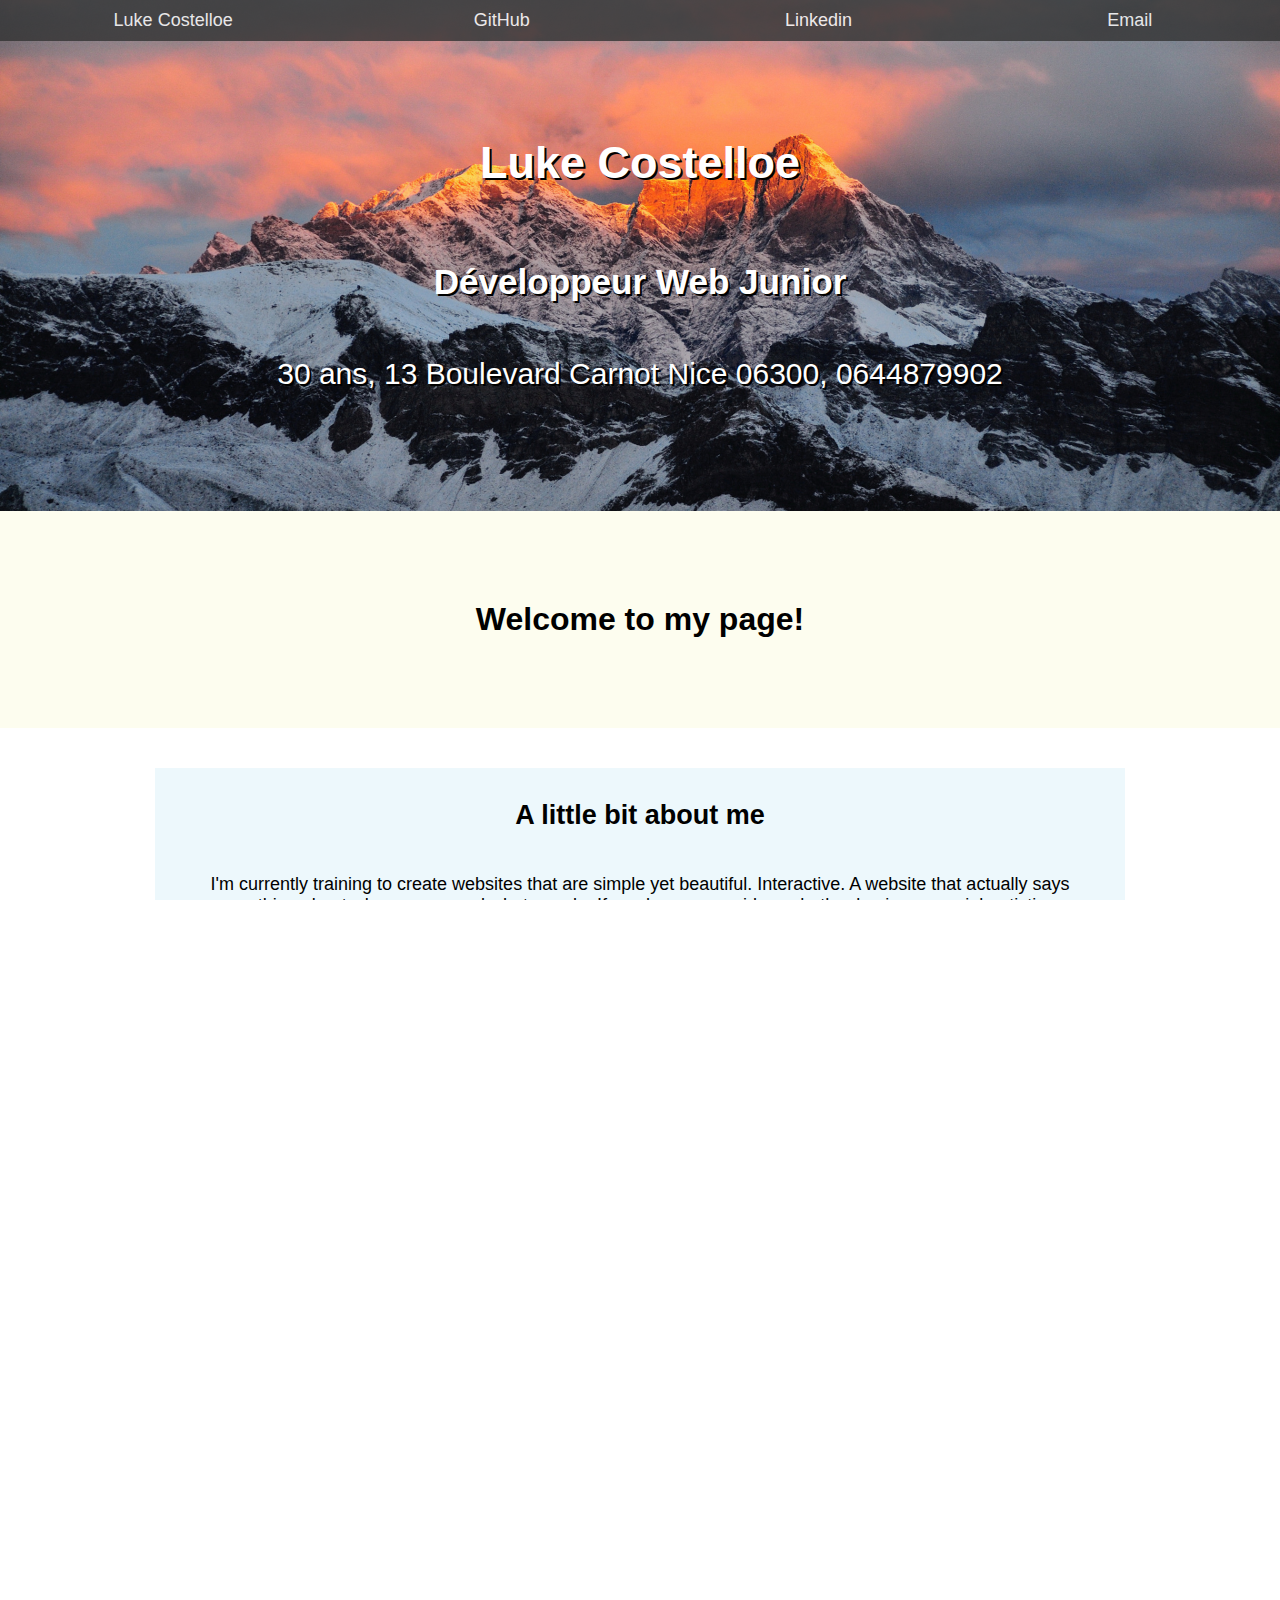
==== index.html @ 7882e833 "me b" ====
<!DOCTYPE html>
<html lang="en">
  <head>
    <meta charset="UTF-8" />
    <meta http-equiv="X-UA-Compatible" content="IE=edge" />
    <meta name="viewport" content="width=device-width, initial-scale=1.0" />
    <title>Luke Costelloe CV</title>
    <link rel="stylesheet" href="CV.css" />
    <script src="CV.js"></script>
  </head>

  <body>
    <ul>
      <li class="LC">Luke Costelloe</li>

      <li>
        <a href="https://github.com/lukostelloe" target="_blank">GitHub</a>
      </li>
      <li>
        <a
          href="https://www.linkedin.com/in/luke-costelloe-7a88b7139/"
          target="_blank"
          >Linkedin</a
        >
      </li>
      <li><a href="mailto:lukostelloe@gmail.com" target="_blank">Email</a></li>
    </ul>

    <!-- HEADER -->

    <header class="header">
      <h2 id="headername">Luke Costelloe</h2>
      <h3>Développeur Web Junior</h3>
      <p>30 ans, 13 Boulevard Carnot Nice 06300, 0644879902</p>
    </header>
    <h3 class="welcomeline">Welcome to my page!</h3>
    <div id="grid">
      <div class="aboutme">
        <h2 class="heading">A little bit about me</h2>
        <p>
          I'm currently training to create websites that are simple yet
          beautiful. Interactive. A website that actually says something about
          who you are and what you do. If you have a new idea, whether business,
          social, artistic or otherwise, I want to make a website for you! Have
          a look around and hopefully I'll hear from you soon. Luke
        </p>
      </div>

      <div class="progress">
        <h2 class="heading">Langues</h2>
        <div>
          <div class="progressbar">
            <div>
              <h2>Francais</h2>
            </div>
            <progress class="progressbars" value="80" max="100"></progress>
            <div>
              <h2>Anglais</h2>
              <progress class="progressbars" value="100" max="100"></progress>
            </div>
          </div>
        </div>
      </div>

      <div class="experpro">
        <h2 class="experience">Expérience Professionnelle</h2>
        <p>
          Juin 2020 - Septembre 2020 Serveur / Barman - DZ , Tallard , Hautes -
          Alpes
        </p>
        <p>Août 2018 - Décembre 2019 Barman - Ma Nolan's , Nice , 06</p>
        <p>Mars 2017 - Avril 2018 Technicien de laboratoire - NVRL , Dublin</p>
      </div>

      <div class="competences">
        <h2>Competences</h2>
        <div class="complogos">
          <img class="clogos" src="html5logo.jpg" />
          <p class="descriptions">Beautifully designed websites with HTML</p>
          <img class="clogos" src="css3logo.jpg" />
          <p class="descriptions">Subtle but impressive stylings with CSS</p>
          <img class="clogos" src="javascriptlogo.jpg" />
          <p class="descriptions">Intuitive and fun interactions with JS</p>
          <img class="clogos" src="bootstraplogo.jpg" />
          <p class="descriptions">Fast results with bootstrap</p>
        </div>
      </div>

      <section class="quote">
        <h2>Testimonials</h2>
        <div id="quotes">
          <div class="faces">
            <div class="container">
              <img
                src="abdiel.jpg"
                alt="Avatar"
                class="image"
                style="width: 50%"
              />
              <div class="middle">
                <div class="text">"I'm so happy with the service!" Abdiel</div>
              </div>
            </div>

            <div class="container">
              <img
                src="dimitri.JPG"
                alt="Avatar"
                class="image"
                style="width: 50%"
              />
              <div class="middle">
                <div class="text">
                  "Luke is a pleasure to work with!" Dimitri
                </div>
              </div>
            </div>

            <div class="container">
              <img
                src="kevin.png"
                alt="Avatar"
                class="image"
                style="width: 50%"
              />
              <div class="middle">
                <div class="text">"Excellent service, thank you" Kevin</div>
              </div>
            </div>
          </div>
        </div>
      </section>

      <div class="questionform">
        <h2 class="heading">Souhaitez-vous me contacter?</h2>
        <form action="/action_page.php">
          <label for="fname">Prénom</label>
          <input
            type="text"
            id="fname"
            name="firstname"
            placeholder="Votre prénom.."
          />

          <label for="lname">Nom</label>
          <!-- <br /> -->
          <input
            type="text"
            id="lname"
            name="lastname"
            placeholder="Votre nom.."
          />
          <!-- <br /> -->

          <label for="email">Email</label>
          <!-- <br /> -->
          <input
            type="email"
            id="email"
            name="email"
            placeholder="Votre email.."
          />
          <!-- <br /> -->

          <label for="country">Pays</label>
          <!-- <br /> -->
          <select id="country" name="country">
            <option value="france">France</option>
            <option value="canada">Irland</option>
            <option value="usa">USA</option>
            <option value="UK">UK</option>
            <option value="australie">Australie</option>
          </select>
          <!-- <br /> -->
          <label for="subject">Matière</label>
          <!-- <br /> -->
          <textarea
            id="subject"
            name="subject"
            placeholder="Écris quelque chose.."
            style="height: 100px"
            maxlength="500"
            ;
          ></textarea>

          <input type="submit" value="Submit" />
        </form>
      </div>
    </div>

    <!-- FOOTER -->
    <footer>
      <p>
        Auteur: Luke Costelloe - 2021
        <a href="mailto:lukostelloe@gmail.com">lukostelloe@gmail.com</a>
        <img class="htmlcssjs" src="theselogos.png" />
        <img class="photoshoplogo" src="ps.png" />
      </p>
    </footer>
  </body>
</html>
---- CV.css ----
html,
body {
  background-color: #ffffff;
  margin: 0;
  padding: 0;
  font-family: "Franklin Gothic Medium", "Arial Narrow", Arial, sans-serif;
  width: 100%;
  height: 100%;
  overflow-x: hidden;
}

p {
  margin: 20px;
}

/* NAVBAR */

ul {
  display: flex;
  justify-content: space-between;
  list-style-type: none;
  margin: 0;
  padding: 0;
  background-color: #333;
  position: fixed;
  top: 0;
  width: 100%;
  opacity: 0.8;
  z-index: 500;
  font-size: 18px;
  animation: swipein 1s;
}

@keyframes swipein {
  from {
    transform: translateX(-100%);
  }

  to {
    transform: translateX(0%);
  }
}

li {
  margin: auto;
  padding: 10px 10px;
}

li a {
  color: white;
  padding: 10px 14px;
  text-decoration: none;
}

li a:hover:not(.active) {
  background-color: rgb(231, 238, 170);
  color: black;
  transition: box-shadow 0.3s ease-in;
}

/* WELCOME LINE */

.welcomeline {
  display: flex;
  flex-direction: row;
  justify-content: center;
  font-size: xx-large;
  margin: 0 auto;
  padding: 90px;
  background-color: #fdfdef;
  animation: swipe 1s;
}

.welcomeline:hover {
  box-shadow: 50px 5px 35px 15px rgb(138, 145, 146);
  transition: box-shadow 0.3s ease-in-out;
}
@keyframes swipe {
  from {
    transform: translateX(100%);
  }

  to {
    transform: translateX(0%);
  }
}

/* HEADER */

.header {
  display: flex;
  flex-direction: column;
  top: 0px;
  left: 0px;
  padding: 100px;
  text-align: center;
  background: url(bighill.jpg) center center;
  background-size: cover;
  color: white;
  font-size: 30px;
  text-shadow: 2px 2px black;
  align-items: center;
  animation: appear 3s;
}

@keyframes appear {
  from {
    opacity: 0.3;
  }
  to {
    opacity: 1;
  }
}

.header:hover {
  box-shadow: 1px 1px 50px 10px rgb(138, 145, 146);
  transition: box-shadow 0.3s ease-in-out;
}

.LC {
  color: white;
}

.heading {
  text-align: center;
  align-items: center;
  justify-content: center;
}

/* BIO */

.aboutme {
  display: flex;
  flex-direction: column;
  justify-content: center;
  align-items: center;
  margin: 0 auto;
  background-color: #edf8fc;
  max-width: 950px;
  width: 90%;
  margin: 40px auto;
  padding: 10px;
  text-align: center;
  font-size: 18px;
}

.aboutme:hover {
  box-shadow: 1px 1px 50px 10px rgb(188, 195, 196);
  transition: box-shadow 0.3s ease-in-out;
}

/* LANGUAGESPROGRESS */

.progress {
  display: flex;
  flex-direction: column;
  justify-content: center;
  align-items: center;
  text-align: center;
  max-width: 950px;
  margin: 0 auto;
  margin-bottom: 10px;
  background-color: #edf8fc;
  width: 90%;
  padding: 10px;
  font-size: 18px;
}

.progress:hover {
  box-shadow: 1px 1px 50px 10px rgb(188, 195, 196);
  transition: box-shadow 0.3s ease-in-out;
}

/* EXPERPRO */

.experpro {
  display: flex;
  flex-direction: column;
  justify-content: center;
  align-items: center;
  max-width: 950px;
  margin-bottom: 10px;
  background-color: #edf8fc;
  width: 90%;
  margin: 50px auto;
  padding: 10px;
  text-align: left;
  font-size: 18px;
}

.experpro:hover {
  box-shadow: 1px 1px 50px 10px rgb(188, 195, 196);
  transition: box-shadow 0.3s ease-in-out;
}

/* COMPETENCES */

.competences {
  display: flex;
  flex-direction: column;
  justify-content: center;
  align-items: center;
  max-width: 950px;
  margin-bottom: 10px;
  background-color: #edf8fc;
  width: 90%;
  margin: 50px auto;
  padding: 10px;
  text-align: left;
  font-size: 18px;
}

.complogos {
  display: grid;
  grid-template-columns: repeat(4, auto);
}

.clogos {
  height: 180px;
  width: 180px;
  padding: 30px;
}

.descriptions {
  opacity: 0;
}

.clogos:hover {
  box-shadow: 1px 1px 50px 10px rgb(188, 195, 196);
  transition: box-shadow 0.3s ease-in-out;
}

.clogos:hover + .descriptions {
  transition: opacity 2s;
  opacity: 1;
}

.competences:hover {
  box-shadow: 1px 1px 50px 10px rgb(188, 195, 196);
  transition: box-shadow 0.3s ease-in-out;
}

/* TESTIMONIALS */

#quotes {
  display: flex;
  flex-direction: row-reverse;
}

.quote {
  display: flex;
  flex-direction: column;
  justify-content: center;
  align-items: center;
  text-align: center;
  margin: 50px auto;
  background-color: #edf8fc;
  width: 90%;
}

.quote:hover {
  box-shadow: 1px 1px 50px 10px rgb(188, 195, 196);
  transition: box-shadow 2s ease-in-out;
}

.faces {
  display: flex;
  margin-bottom: 30px;
}

.container {
  position: relative;
  width: 50%;
}

.image {
  opacity: 1;
  display: block;
  height: auto;
  transition: 0.5s ease;
  backface-visibility: hidden;
  margin: 0 auto;
  padding: 5px;
  border-radius: 50px;
}

.middle {
  transition: 0.5s ease;
  opacity: 0;
  position: absolute;
  top: 50%;
  left: 50%;
  transform: translate(-50%, -50%);
  -ms-transform: translate(-50%, -50%);
}

.container:hover .image {
  opacity: 0.3;
}

.container:hover .middle {
  opacity: 1;
}

.text {
  background-color: #edf8fc;
  color: black;
  font-size: 16px;
  padding: 16px 32px;
}

/* CONTACTFORM */

.questionform {
  display: grid;
  background-color: #edf8fc;
  padding: 20px;
  width: 90%;
  margin: 0 auto;
  font-size: 18px;
  justify-content: center;
  align-items: center;
}
.questionform:hover {
  box-shadow: 1px 1px 50px 10px rgb(188, 195, 196);
  transition: box-shadow 0.3s ease-in-out;
}

input[type="text"],
select,
textarea {
  margin: auto;
  width: 100%;
  padding: 12px;
  border: 1px solid #ccc;
  border-radius: 4px;
  box-sizing: border-box;
  margin-top: 6px;
  margin-bottom: 16px;
  resize: vertical;
}

input[type="email"],
select,
textarea {
  margin: auto;
  width: 100%;
  padding: 12px;
  border: 1px solid #ccc;
  border-radius: 4px;
  box-sizing: border-box;
  margin-top: 6px;
  margin-bottom: 16px;
  resize: vertical;
}

input[type="submit"] {
  background-color: #59cefc;
  color: white;
  padding: 12px 20px;
  border: none;
  border-radius: 4px;
  cursor: pointer;
}

input[type="submit"]:hover {
  background-color: #56e2f5;
}

/* FOOTER */

footer {
  display: flex;
  justify-content: center;
  margin: 0 auto;
  background-color: #333;
  height: auto;
  color: silver;
  border-top: solid 2px gray;
  padding: auto;
  font-size: 18px;
  text-align: center;
}

.htmlcssjs {
  width: 100px;
  margin: 0 auto;
}

.photoshoplogo {
  width: 30px;
  margin: 0 auto;
}

@media only screen and (max-width: 600px) {
  ul {
    display: grid;
    grid-template-columns: repeat(2, auto);
    align-items: center;
    justify-content: center;
    text-align: center;
  }

  .faces {
    display: flex;
    flex-direction: column;
    justify-content: center;
    align-items: center;
  }

  .complogos {
    display: flex;
    flex-direction: column;
    justify-content: center;
    align-items: center;
  }

  footer {
    display: grid;
    grid-template-columns: repeat(2, auto);
    align-items: center;
    justify-content: center;
    text-align: center;
  }
}

body::-webkit-scrollbar {
  width: 1em;
}

body::-webkit-scrollbar-track {
  box-shadow: inset 5 5 10px rgba(0, 0, 0, 0.3);
}

body::-webkit-scrollbar-thumb {
  background-color: #edf8fc;
  outline: 1px solid rgb(44, 103, 163);
}
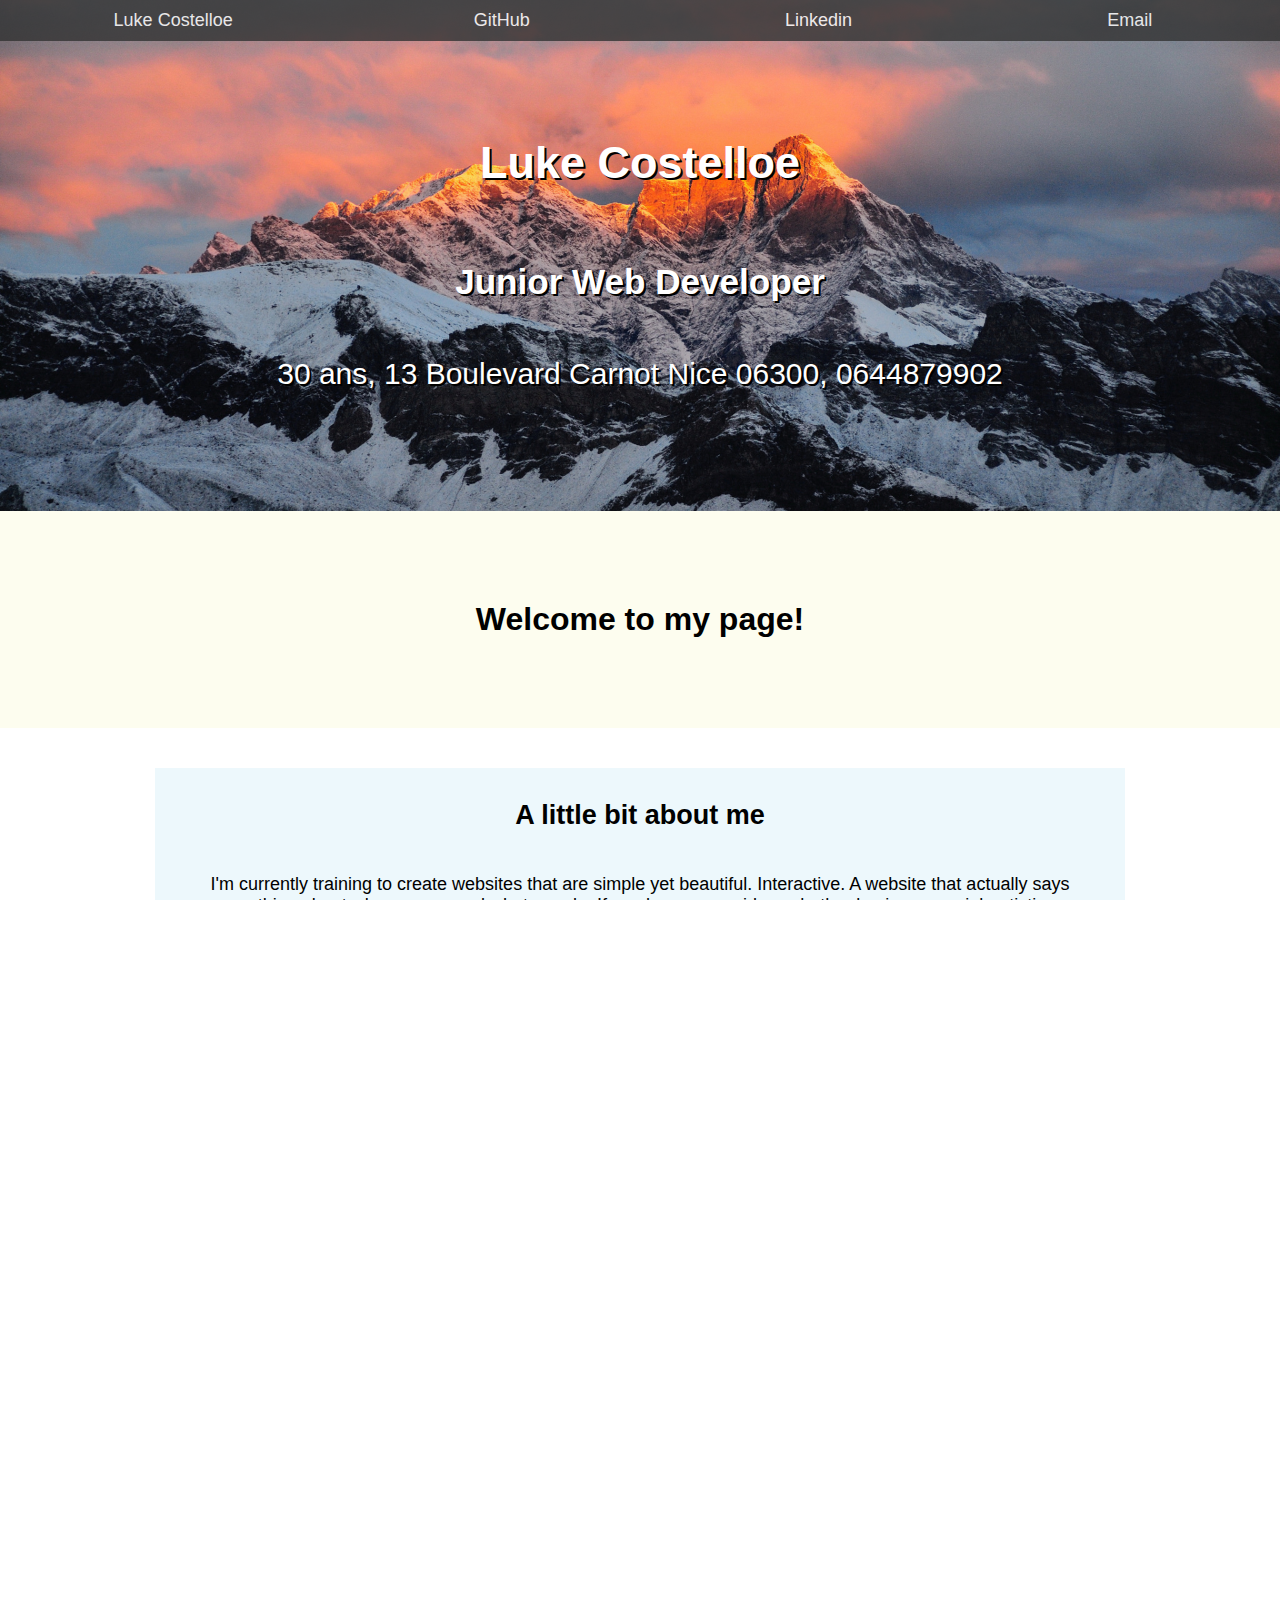
==== commit 5ee6c499: "updating to English" ====
--- a/index.html
+++ b/index.html
@@ -30,7 +30,7 @@
 
     <header class="header">
       <h2 id="headername">Luke Costelloe</h2>
-      <h3>Développeur Web Junior</h3>
+      <h3>Junior Web Developer</h3>
       <p>30 ans, 13 Boulevard Carnot Nice 06300, 0644879902</p>
     </header>
     <h3 class="welcomeline">Welcome to my page!</h3>
@@ -42,20 +42,20 @@
           beautiful. Interactive. A website that actually says something about
           who you are and what you do. If you have a new idea, whether business,
           social, artistic or otherwise, I want to make a website for you! Have
-          a look around and hopefully I'll hear from you soon. Luke
+          a look around and hopefully I'll hear from you soon.
         </p>
       </div>
 
       <div class="progress">
-        <h2 class="heading">Langues</h2>
+        <h2 class="heading">Languages</h2>
         <div>
           <div class="progressbar">
             <div>
-              <h2>Francais</h2>
+              <h2>French</h2>
             </div>
             <progress class="progressbars" value="80" max="100"></progress>
             <div>
-              <h2>Anglais</h2>
+              <h2>English</h2>
               <progress class="progressbars" value="100" max="100"></progress>
             </div>
           </div>
@@ -65,15 +65,15 @@
       <div class="experpro">
         <h2 class="experience">Expérience Professionnelle</h2>
         <p>
-          Juin 2020 - Septembre 2020 Serveur / Barman - DZ , Tallard , Hautes -
+          Juin 2020 - Septembre 2020 Waiter / Barman - DZ , Tallard , Hautes -
           Alpes
         </p>
-        <p>Août 2018 - Décembre 2019 Barman - Ma Nolan's , Nice , 06</p>
-        <p>Mars 2017 - Avril 2018 Technicien de laboratoire - NVRL , Dublin</p>
+        <p>Août 2018 - Dccember 2019 Barman - Ma Nolan's , Nice , 06</p>
+        <p>Mars 2017 - April 2018 Laboratory Technician - NVRL , Dublin</p>
       </div>
 
       <div class="competences">
-        <h2>Competences</h2>
+        <h2>Technologies</h2>
         <div class="complogos">
           <img class="clogos" src="html5logo.jpg" />
           <p class="descriptions">Beautifully designed websites with HTML</p>
@@ -132,23 +132,23 @@
       </section>
 
       <div class="questionform">
-        <h2 class="heading">Souhaitez-vous me contacter?</h2>
+        <h2 class="heading">Contact me</h2>
         <form action="/action_page.php">
-          <label for="fname">Prénom</label>
+          <label for="fname">First Name</label>
           <input
             type="text"
             id="fname"
             name="firstname"
-            placeholder="Votre prénom.."
+            placeholder="First Name"
           />
 
-          <label for="lname">Nom</label>
+          <label for="lname">Last Name</label>
           <!-- <br /> -->
           <input
             type="text"
             id="lname"
             name="lastname"
-            placeholder="Votre nom.."
+            placeholder="Last name"
           />
           <!-- <br /> -->
 
@@ -158,26 +158,26 @@
             type="email"
             id="email"
             name="email"
-            placeholder="Votre email.."
+            placeholder="Your email"
           />
           <!-- <br /> -->
 
-          <label for="country">Pays</label>
+          <label for="country">Country</label>
           <!-- <br /> -->
           <select id="country" name="country">
             <option value="france">France</option>
-            <option value="canada">Irland</option>
+            <option value="canada">Ireland</option>
             <option value="usa">USA</option>
             <option value="UK">UK</option>
-            <option value="australie">Australie</option>
+            <option value="australie">Australia</option>
           </select>
           <!-- <br /> -->
-          <label for="subject">Matière</label>
+          <label for="subject">Subject</label>
           <!-- <br /> -->
           <textarea
             id="subject"
             name="subject"
-            placeholder="Écris quelque chose.."
+            placeholder="Write something"
             style="height: 100px"
             maxlength="500"
             ;
@@ -191,7 +191,7 @@
     <!-- FOOTER -->
     <footer>
       <p>
-        Auteur: Luke Costelloe - 2021
+        Luke Costelloe - 2021
         <a href="mailto:lukostelloe@gmail.com">lukostelloe@gmail.com</a>
         <img class="htmlcssjs" src="theselogos.png" />
         <img class="photoshoplogo" src="ps.png" />
